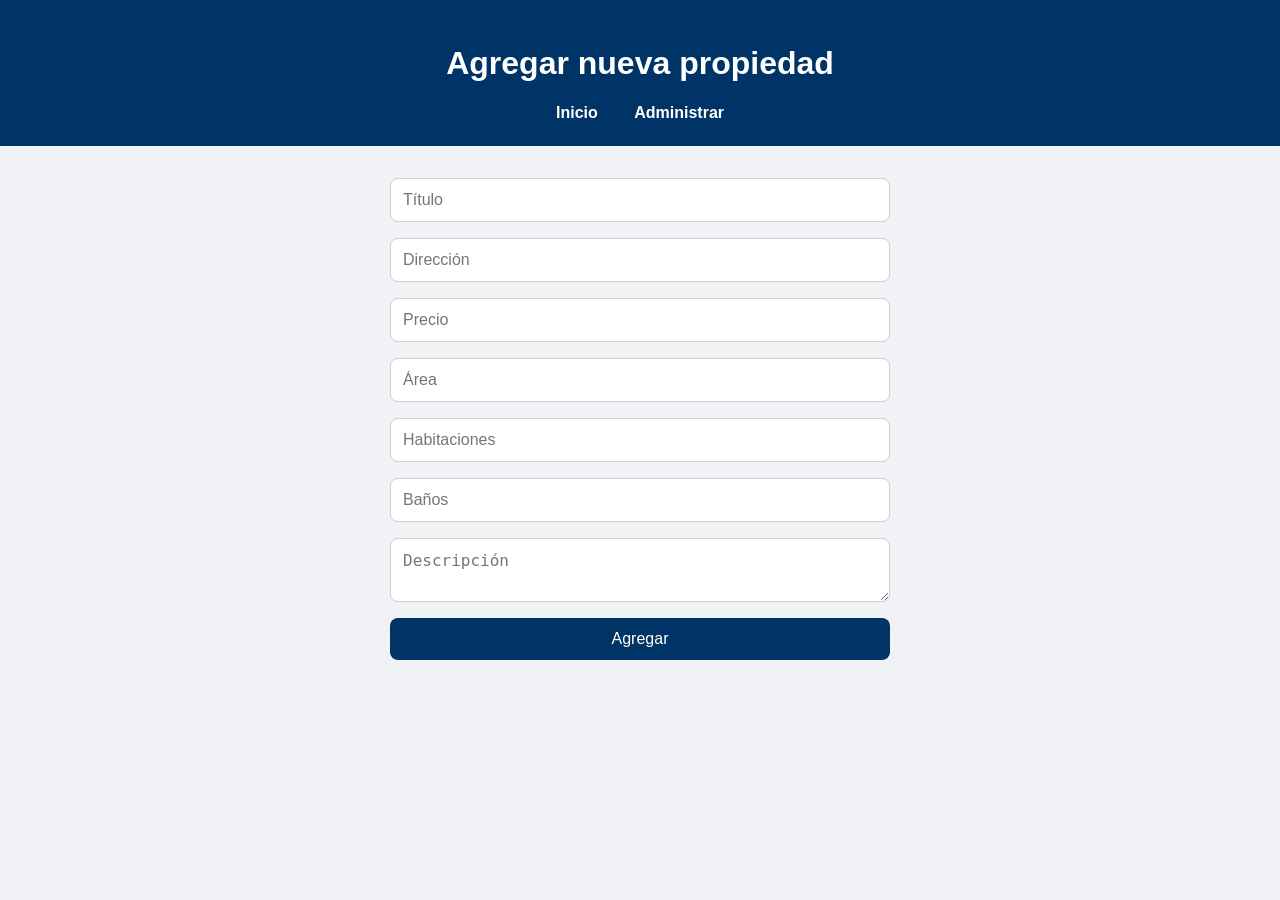
==== admin/agregar.html @ 13ee96ed "proyecto crudo" ====
<!DOCTYPE html>
<html lang="es">
<head>
  <meta charset="UTF-8">
  <title>Agregar propiedad</title>
  <link rel="stylesheet" href="../css/styles.css">
</head>
<body>
  <header>
    <h1>Agregar nueva propiedad</h1>
  
    <nav>
      <a href="../index.html">Inicio</a>
      <a href="../admin/lista.html">Administrar</a>
    </nav>
    </header>
  <main class="formulario">
    <form>
      <input type="text" placeholder="Título">
      <input type="text" placeholder="Dirección">
      <input type="text" placeholder="Precio">
      <input type="text" placeholder="Área">
      <input type="text" placeholder="Habitaciones">
      <input type="text" placeholder="Baños">
      <textarea placeholder="Descripción"></textarea>
      <button type="submit">Agregar</button>
    </form>
  </main>
</body>
</html>
---- css/styles.css ----
body {
  font-family: 'Segoe UI', sans-serif;
  margin: 0;
  padding: 0;
  background: #f0f2f5;
}
header {
  background: #003366;
  color: white;
  padding: 1.5rem;
  text-align: center;
}
nav {
  margin-top: 1rem;
}
nav a {
  margin: 0 1rem;
  color: white;
  text-decoration: none;
  font-weight: bold;
}
main {
  padding: 2rem;
}
.propiedades-lista, .propiedades-admin {
  display: grid;
  gap: 2rem;
  grid-template-columns: repeat(auto-fit, minmax(300px, 1fr));
}
.propiedad, .propiedad-admin {
  background: white;
  padding: 1.5rem;
  border-radius: 12px;
  box-shadow: 0 4px 10px rgba(0, 0, 0, 0.1);
  transition: transform 0.2s ease, box-shadow 0.2s ease;
}
.propiedad:hover, .propiedad-admin:hover {
  transform: translateY(-5px);
  box-shadow: 0 8px 20px rgba(0, 0, 0, 0.15);
}
.propiedad img {
  max-width: 100%;
  border-radius: 8px;
}
.propiedad h2, .propiedad-admin h2 {
  margin-top: 1rem;
  color: #003366;
}
.propiedad a, .propiedad-admin a, .propiedad-admin button {
  display: inline-block;
  margin-top: 1rem;
  padding: 0.5rem 1rem;
  background: #003366;
  color: white;
  border: none;
  border-radius: 8px;
  text-decoration: none;
  font-weight: bold;
  cursor: pointer;
}
.propiedad-admin button {
  margin-left: 1rem;
}
form {
  display: flex;
  flex-direction: column;
  gap: 1rem;
  max-width: 500px;
  margin: 0 auto;
}
input, textarea, button {
  padding: 0.75rem;
  font-size: 1rem;
  border-radius: 8px;
  border: 1px solid #ccc;
}
button {
  background: #003366;
  color: white;
  border: none;
  cursor: pointer;
}
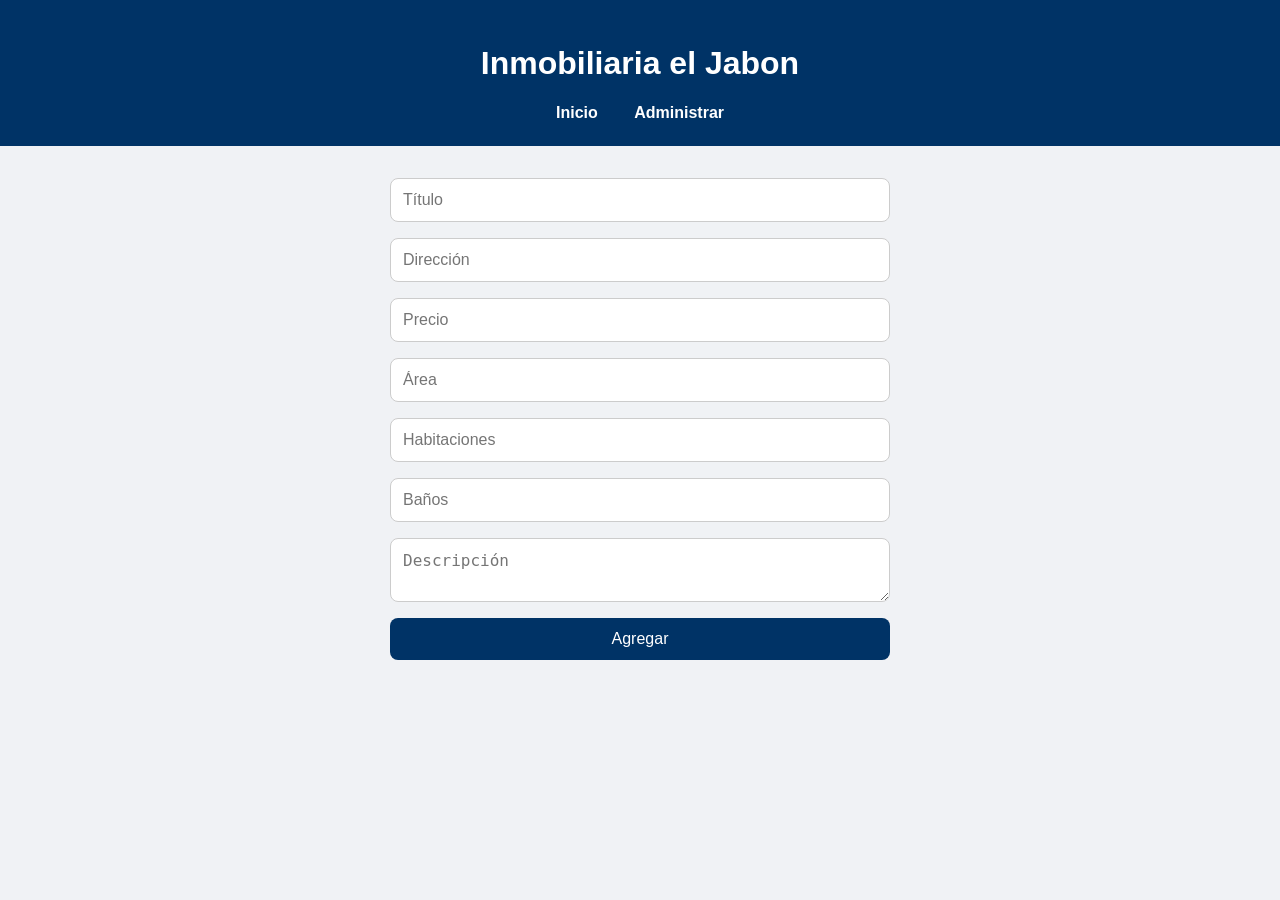
==== commit 7d19c4d7: "80% completo" ====
--- a/admin/agregar.html
+++ b/admin/agregar.html
@@ -3,12 +3,12 @@
 <html lang="es">
 <head>
   <meta charset="UTF-8">
-  <title>Agregar propiedad</title>
+  <title>Inmobiliaria el jabon</title>
   <link rel="stylesheet" href="../css/styles.css">
 </head>
 <body>
   <header>
-    <h1>Agregar nueva propiedad</h1>
+    <h1>Inmobiliaria el Jabon</h1>
   
     <nav>
       <a href="../index.html">Inicio</a>
--- a/css/styles.css
+++ b/css/styles.css
@@ -1,6 +1,6 @@
 
 body {
-  font-family: 'Segoe UI', sans-serif;
+  font-family: Arial, Helvetica, sans-serif;
   margin: 0;
   padding: 0;
   background: #f0f2f5;
@@ -45,7 +45,7 @@
 }
 .propiedad h2, .propiedad-admin h2 {
   margin-top: 1rem;
-  color: #003366;
+  color: black;
 }
 .propiedad a, .propiedad-admin a, .propiedad-admin button {
   display: inline-block;
@@ -77,7 +77,42 @@
 }
 button {
   background: #003366;
-  color: white;
+  color: white ;
   border: none;
   cursor: pointer;
 }
+img{
+  height: 15rem;
+  width: 20rem;
+}
+a{
+  color: #f0f2f5;
+  text-decoration: none;
+}
+.botones {
+  display: flex;
+  justify-content: center; /* Centrados horizontalmente */
+  gap: 1rem;
+  margin-top: 1rem;
+}
+
+.botones button,
+.botones .boton-volver {
+  padding: 0.75rem 1.5rem;
+  background: #003366;
+  color: white;
+  border: none;
+  border-radius: 8px;
+  font-size: 1rem;
+  text-decoration: none;
+  cursor: pointer;
+  transition: background 0.3s ease;
+}
+
+.botones .boton-volver:hover,
+.botones button:hover {
+  background: #002244;
+}
+h2{
+  color: black;
+}
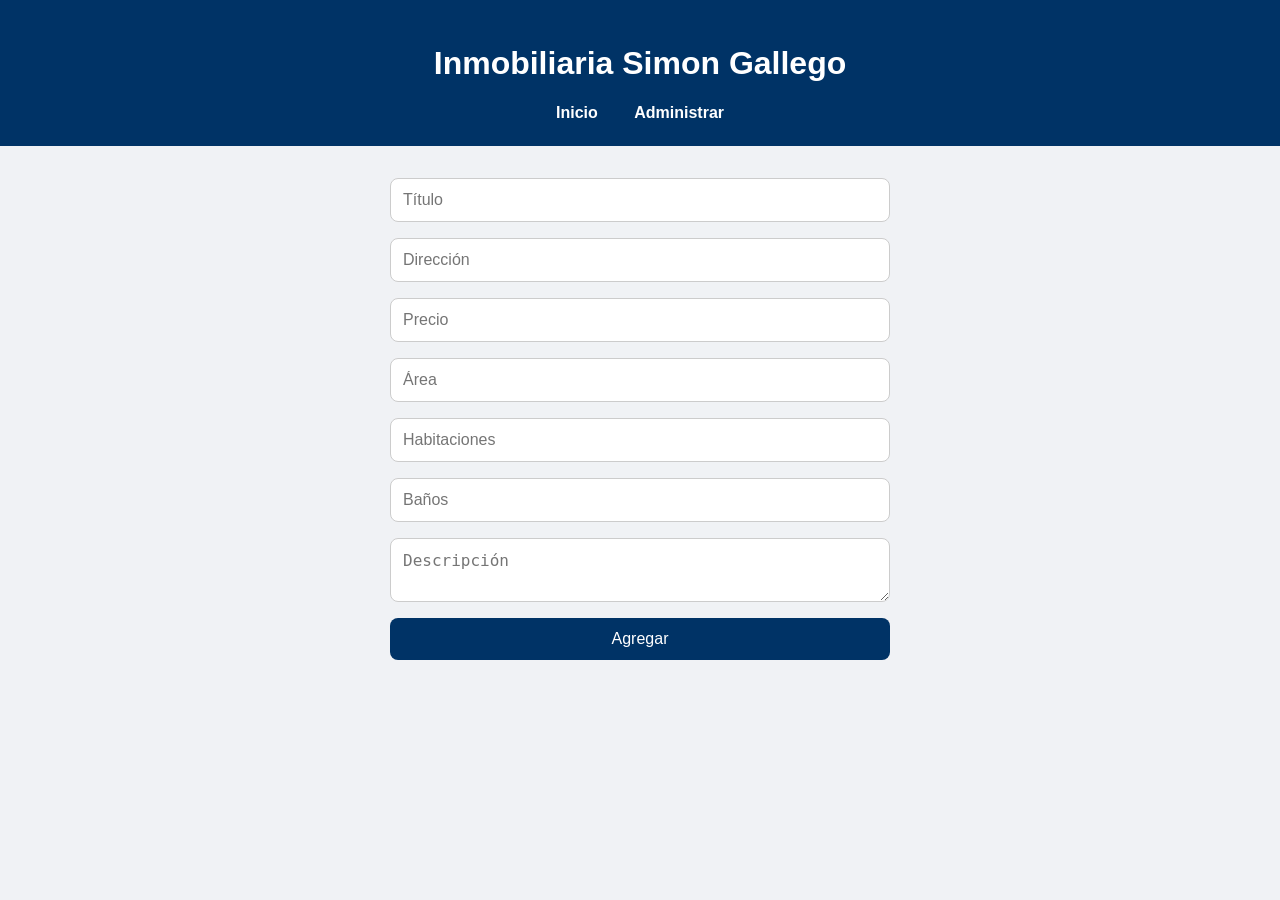
==== commit ff48f6f3: "Fin del Proyecto" ====
--- a/admin/agregar.html
+++ b/admin/agregar.html
@@ -8,7 +8,7 @@
 </head>
 <body>
   <header>
-    <h1>Inmobiliaria el Jabon</h1>
+    <h1>Inmobiliaria Simon Gallego</h1>
   
     <nav>
       <a href="../index.html">Inicio</a>
@@ -27,5 +27,7 @@
       <button type="submit">Agregar</button>
     </form>
   </main>
+  <script src="../js/scripts.js"></script>
+
 </body>
 </html>
--- a/css/styles.css
+++ b/css/styles.css
@@ -91,7 +91,7 @@
 }
 .botones {
   display: flex;
-  justify-content: center; /* Centrados horizontalmente */
+  justify-content: center;
   gap: 1rem;
   margin-top: 1rem;
 }
@@ -115,4 +115,11 @@
 }
 h2{
   color: black;
+}
+
+.volver-lista-agregar{
+  display: flex;
+  justify-content: center;
+  align-items: center;
+  margin-bottom: 1rem;
 }
